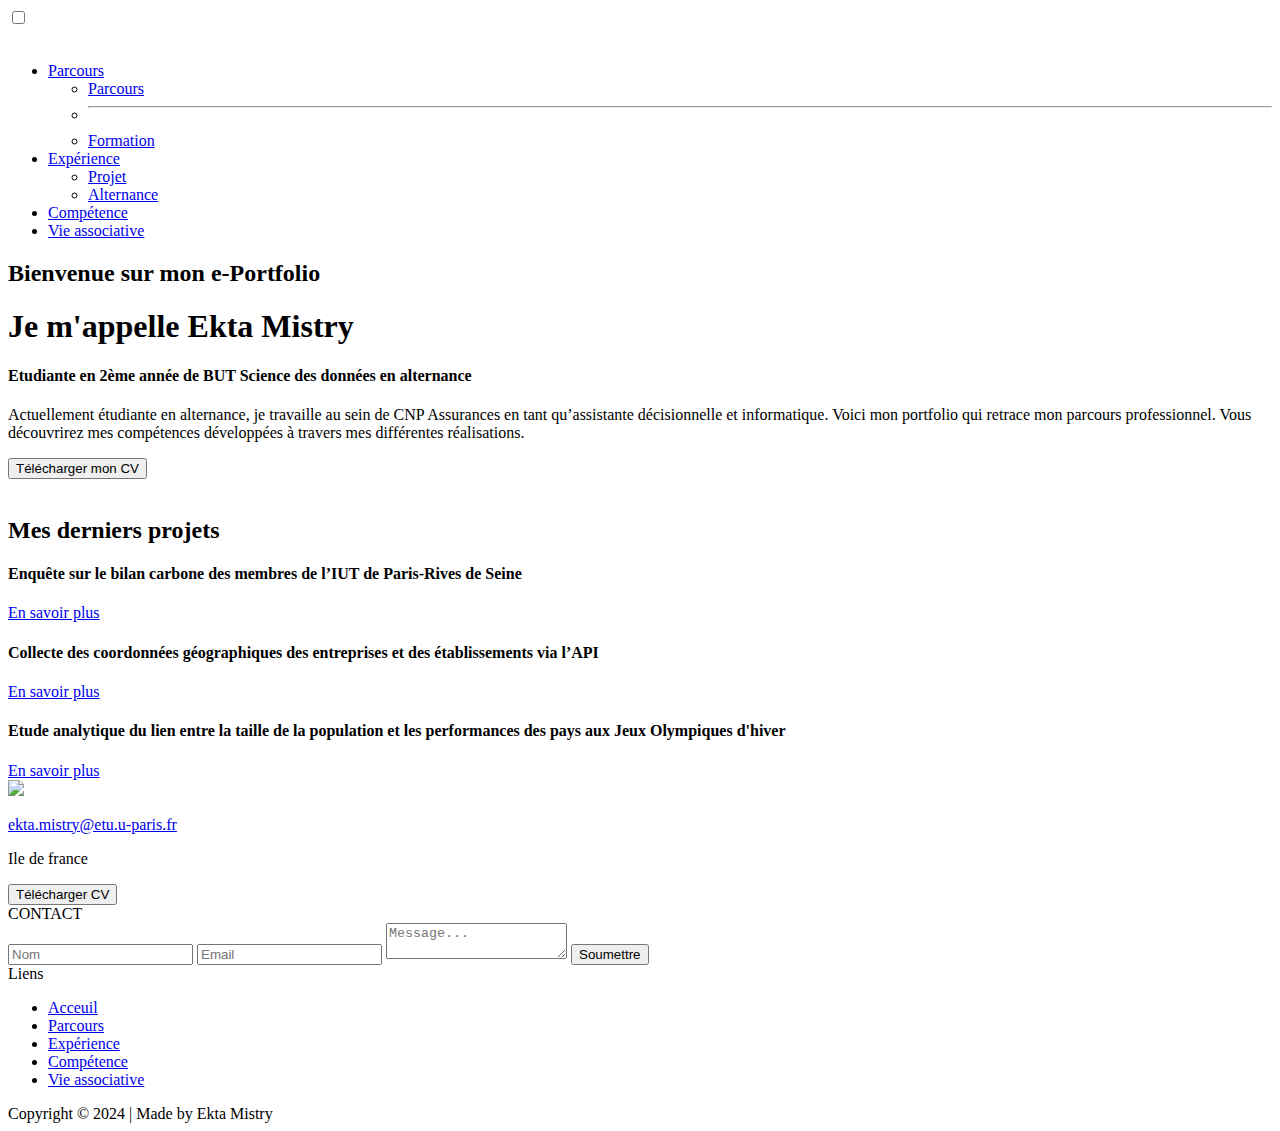
==== index.html @ 280d70ab "Add files via upload" ====
<!doctype html>

<html>
	<head>
		<title> Portfolio </title>
		<meta charset="UTF-8">
		<meta name="viewport" content="width=device-width, initial-scale=1">
		<link rel="stylesheet" type="text/css" href="CSS/style.css">
		<link rel="stylesheet" type="text/css" href="CSS/style_navbar.css">
		<script type="module" src="https://unpkg.com/ionicons@7.1.0/dist/ionicons/ionicons.esm.js"></script>
		<!-- <link rel="stylesheet" type="text/css" href="CSS_bootstrap/bootstrap.min.css"> -->
		</head>
	<body>
	
	
	<!------------------------------------------------------DEBUT NAVBAR ------------------------------------------->
	<header>
		<nav class="navbar">
			<input type="checkbox" id="check" name="" value="">		
			<div class="logo">
				<a  href="index.html"><img src="image/logo.png"  alt=""></a> 
			</div>
			<ul class="menu">  				
                <li>
					<a href="#">Parcours</a>
					<ion-icon class="icone-bas" name="chevron-down-outline"></ion-icon>
					<ul class="dropdown-menu">
						<li><a href="index_parcours.html">Parcours</a></li> 
						<li><hr class="dropdown-divider"></li>
						<li><a  href="index_formation.html">Formation</a></li> 
					</ul>				
				</li>
                <li>		
					<a href="#">Expérience</a>
					<ion-icon class="icone-bas" name="chevron-down-outline"></ion-icon>
					<ul class="dropdown-menu">
						<li><a  href="index_projet.html">Projet</a></li> 
						<li><a  href="index_alternance.html">Alternance</a></li> <!--  Ajouter le lien de la page parcours  -->
					</ul>
				</li>
                <li><a href="index_competence.html">Compétence</a></li>
                <li><a href="index_va.html">Vie associative</a></li>
			</ul>	
			<label for="check" id="checkbtn" ><ion-icon name="menu-outline"></ion-icon></label>			
		</nav>		
	</header>
	<!-------------------------------------------------------- FIN NAVBAR ------------------------------------------->

		<!-- ---------------------------PARTIE PAGE : ACCEUIL -------------------------  -->
	<!-- <span class="border-bottom"></span> -->
		<div class="contenue-page-accueil">
			<div class="present">
				<h2>Bienvenue sur mon e-Portfolio</h2>
				<h1>Je m'appelle Ekta Mistry</h1>
				<h4>Etudiante en  2ème année de BUT Science des données en alternance</h4>
				<p>Actuellement étudiante en alternance, je travaille au sein de CNP Assurances en tant qu’assistante décisionnelle et informatique. Voici mon portfolio qui retrace mon parcours professionnel. Vous découvrirez mes compétences développées à travers mes différentes réalisations.			</p>
				<div class="social-media">
					<a href="#"><ion-icon name="mail-outline"></ion-icon></a>
					<a href="https://fr.linkedin.com/in/ekta-mistry-756896268"><ion-icon name="logo-linkedin"></ion-icon></a>
				</div>			
				<a href="C:\Users\ektam\OneDrive\Documents\Portfolio\CV.pdf" download>
					<button class="btn">Télécharger mon CV</button>
				</a>

			</div>
			<div class="present-image">
				<div class="image-profil">
					<img src="image/photo-profil.png" alt="" >
				</div>
				
			</div>


		</div>

		<h2 class="titre-projet">Mes derniers projets</h2>
		<div class="last-project">
			
			<div class="item first-project">
				<a class="btn-project"><ion-icon name="earth-outline"></ion-icon></a>
				<h4>Enquête sur le bilan carbone des membres de l’IUT de Paris-Rives de Seine</h4>
				<a class="knowmore" href="index_projet.html">En savoir plus</a>

			</div>
			
			<div class="item third-project">
				<a class="btn-project"><ion-icon name="code-outline"></ion-icon></a>
				<h4>Collecte des coordonnées géographiques des entreprises et des établissements via l’API</h4>
				<a class="knowmore" href="index_projet.html">En savoir plus</a>
			</div>
			<div class="item second-project">
				<a class="btn-project"><ion-icon name="football-outline"></ion-icon></a>
				<h4>Etude analytique du lien entre la taille de la population et les performances des pays aux Jeux Olympiques d'hiver</h4>
				<a class="knowmore" href="index_projet.html">En savoir plus</a>
			</div>
			
			

		</div>
	<!-- ------------------------- FIN CONTENUE PAGE ------------------------------>
	
	<!-- -------------------------DEBUT DU FOOTER ---------------------------- -->
	<footer>
        <div class="f-item-con">
            <div class="app-info">
                <img src="image/logo.png">
				<p><a href="mailto:ekta.mistry@etu.u-paris.fr"><ion-icon class="icone-mail" name="mail-open-outline"></ion-icon>  ekta.mistry@etu.u-paris.fr </a></p> 
				<p><a ><ion-icon name="location-outline"></ion-icon> Ile de france</a></p> 
				<a href="https://fr.linkedin.com/in/ekta-mistry-756896268" class="btn-icone"><ion-icon name="logo-linkedin"></ion-icon></a>
				<a id="tel-cv" href="CV.pdf" download>
					<button class="btn-cv">Télécharger CV</button>
				</a>
			</div>
           
            
            <div class="g-i-t">
                <div class="footer-title">CONTACT</div>
                <form action="/" method="post" >
                    <input type="text" name="g-name" class="g-inp" id="g-name" placeholder='Nom' />
                    <input type="email" name="g-email" class="g-inp" id="g-email" placeholder='Email' />
                    <textarea type="text" name="g-msg" class="g-inp h-40 resize-none" id="g-msg"
                        placeholder='Message...'></textarea>
						<a href="mailto:ekta.mistry@etu.u-paris.fr">
							<button class="f-btn">Soumettre</button>
						</a>
                </form>
            </div>
			<div class="useful-links">
                <div class="footer-title">Liens</div>
                <ul>
                    <li><a href="index.html">Acceuil</a></li>
                    <li><a href="index_parcours.html">Parcours</a></li>
                    <li><a href="index_experience.html">Expérience</a></li>
                    <li><a href="index_competence.html">Compétence</a></li>
					<li><a href="index_va.html">Vie associative</a></li>

                </ul>
            </div>
        </div>
        <div class='cr-con'>Copyright &copy; 2024 | Made by Ekta Mistry</div>
    </footer>

	<!-- -------------------------FIN DU FOOTER ------------------------------>
	


	<script src="https://cdn.jsdelivr.net/npm/bootstrap@5.3.3/dist/js/bootstrap.bundle.min.js" integrity="sha384-YvpcrYf0tY3lHB60NNkmXc5s9fDVZLESaAA55NDzOxhy9GkcIdslK1eN7N6jIeHz" crossorigin="anonymous"></script>
		
	
	</body>

</html>
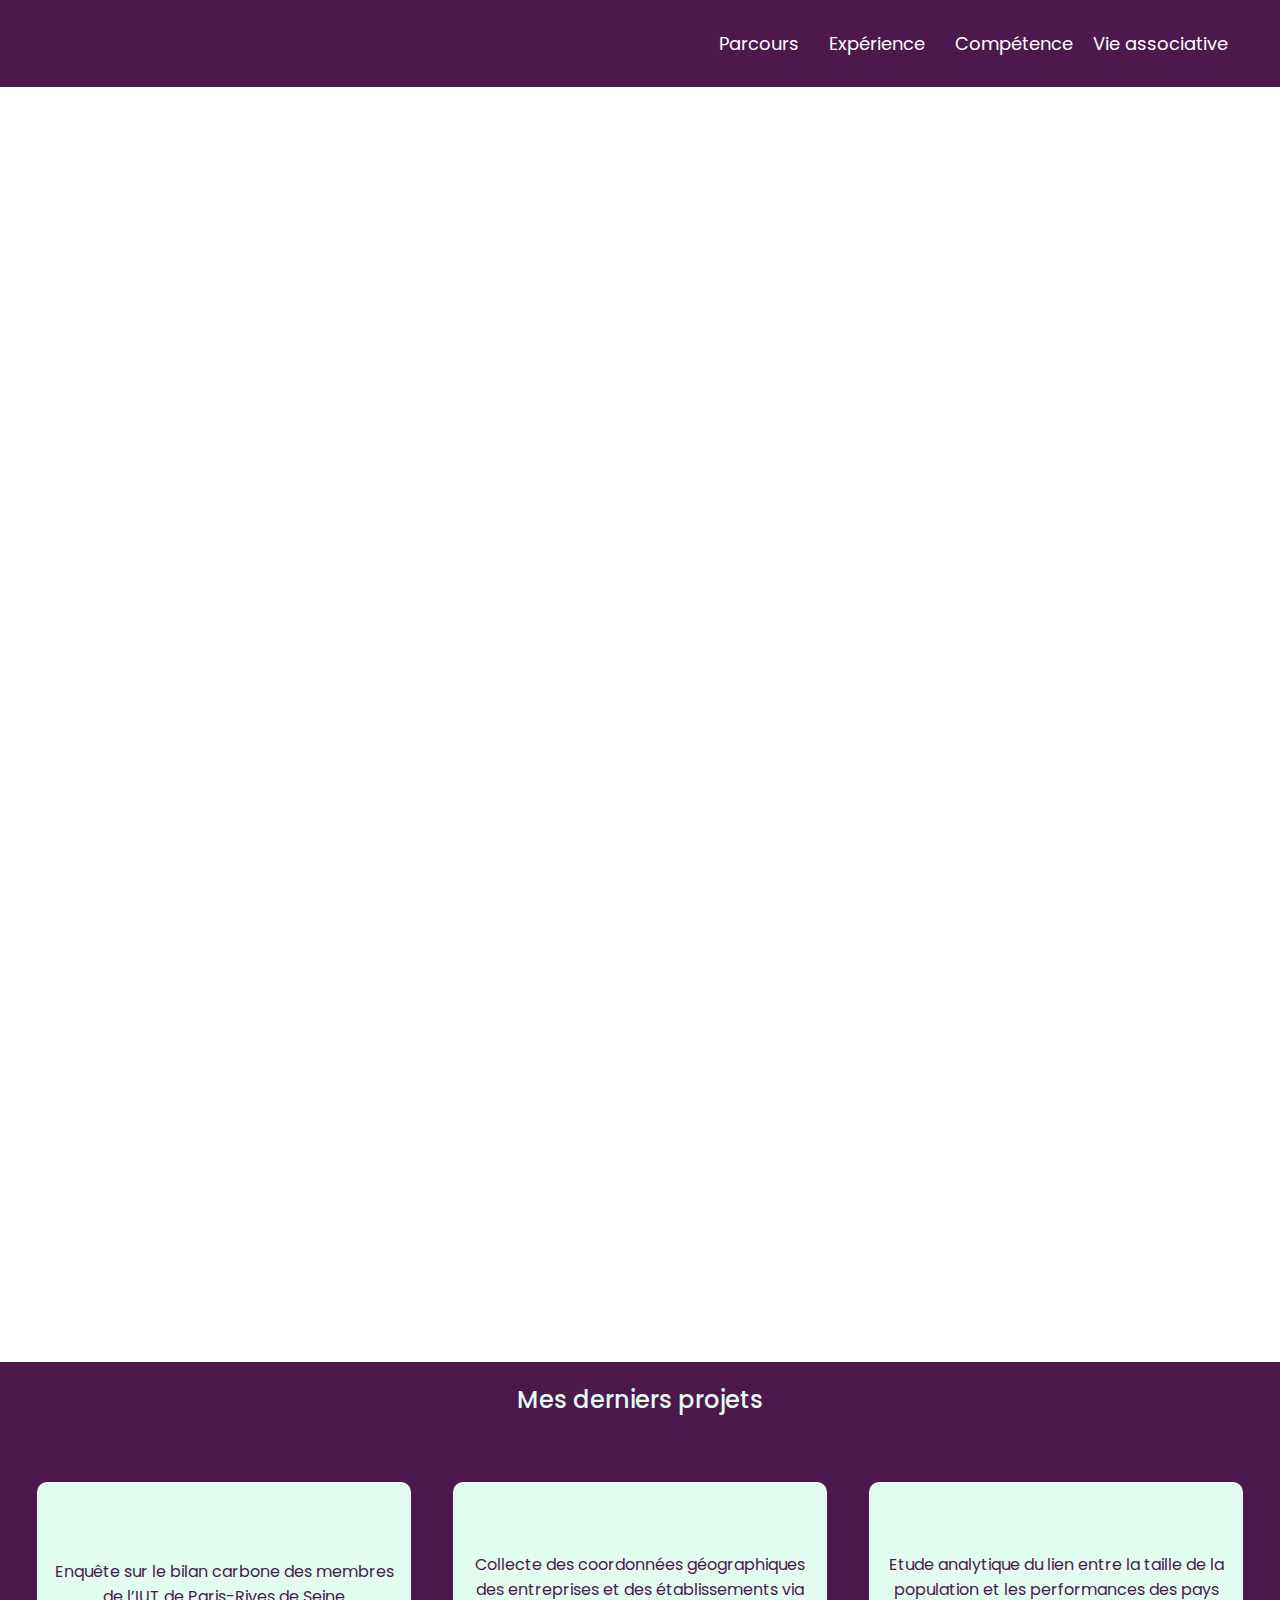
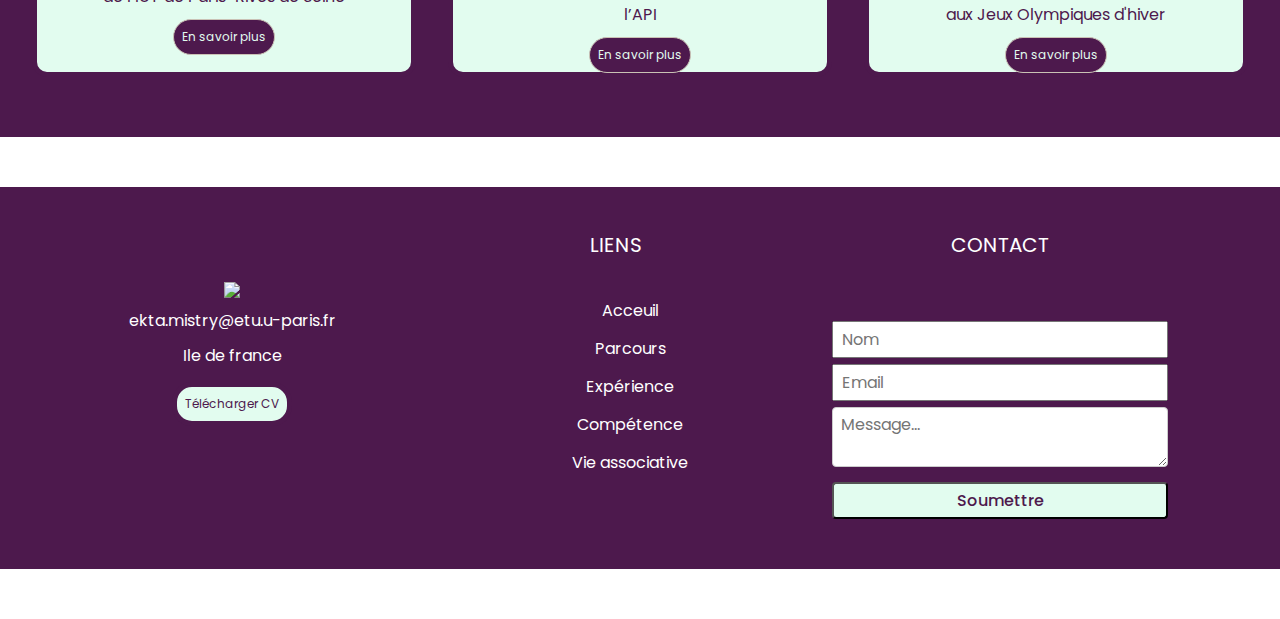
==== commit 1d24e346: "Update index.html" ====
--- a/index.html
+++ b/index.html
@@ -50,12 +50,11 @@
 	<!-- <span class="border-bottom"></span> -->
 		<div class="contenue-page-accueil">
 			<div class="present">
-				<h2>Bienvenue sur mon e-Portfolio</h2>
+				<h3>Bienvenue sur mon e-Portfolio</h3>
 				<h1>Je m'appelle Ekta Mistry</h1>
-				<h4>Etudiante en  2ème année de BUT Science des données en alternance</h4>
-				<p>Actuellement étudiante en alternance, je travaille au sein de CNP Assurances en tant qu’assistante décisionnelle et informatique. Voici mon portfolio qui retrace mon parcours professionnel. Vous découvrirez mes compétences développées à travers mes différentes réalisations.			</p>
+				<h2>Etudiante en BUT Science des données</h2>
 				<div class="social-media">
-					<a href="#"><ion-icon name="mail-outline"></ion-icon></a>
+					<a href="mailto:ekta.mistry@etu.u-paris.fr"><ion-icon name="mail-outline"></ion-icon></a>
 					<a href="https://fr.linkedin.com/in/ekta-mistry-756896268"><ion-icon name="logo-linkedin"></ion-icon></a>
 				</div>			
 				<a href="C:\Users\ektam\OneDrive\Documents\Portfolio\CV.pdf" download>
@@ -72,6 +71,25 @@
 
 
 		</div>
+		<!-- A AJOUTER -->
+
+		
+		<div class="contenue-detail">
+			<div class="contenue-detail-image">
+				<img src="image/photo-profil.png" alt="" >
+			</div>
+			<div class="contenue-detail-text">
+				<h2>A propos de moi </h2>
+				<p>Je suis actuellement étudiante en 2ème année de BUT Science des données à l’IUT de Paris-Rives de Seine. J’ai eu l’opportunité de réaliser mon alternance au sein de CNP Assurances en tant qu’assistante décisionnelle et informatique.			</p>
+				<p>J'ai acquis des compétences analytiques afin d'exploiter et de traiter les données à des fins décisionnelles. Grâce à la manipulation de nombreux logiciels et langages de programmation, comme Python, R et SAS j'ai développé des compétences techniques. 			</p>
+				<p>Durant mon BUT, j’ai participé à de nombreux projets et j’ai pu découvrir un réel intérêt pour la visualisation de données et la création de tableaux de bord.			</p>
+				<p>Voici mon portfolio qui retrace mon parcours professionnel et académique. Vous découvrirez mes compétences développées à travers mes différentes réalisations.</p>	
+			</div>
+
+
+
+		</div>
+		<!--FIN PARTIE A AJOUTER-->
 
 		<h2 class="titre-projet">Mes derniers projets</h2>
 		<div class="last-project">
@@ -112,21 +130,18 @@
 				</a>
 			</div>
            
-            
-            <div class="g-i-t">
-                <div class="footer-title">CONTACT</div>
-                <form action="/" method="post" >
-                    <input type="text" name="g-name" class="g-inp" id="g-name" placeholder='Nom' />
-                    <input type="email" name="g-email" class="g-inp" id="g-email" placeholder='Email' />
-                    <textarea type="text" name="g-msg" class="g-inp h-40 resize-none" id="g-msg"
-                        placeholder='Message...'></textarea>
-						<a href="mailto:ekta.mistry@etu.u-paris.fr">
-							<button class="f-btn">Soumettre</button>
-						</a>
-                </form>
-            </div>
+			<div class="g-i-t">
+				<div class="footer-title">CONTACT</div>
+				<form action="https://formspree.io/your_email_here" method="post">
+					<input type="text" name="g-name" class="g-inp" id="g-name" placeholder='Nom' />
+					<input type="email" name="g-email" class="g-inp" id="g-email" placeholder='Email' />
+					<textarea type="text" name="g-msg" class="g-inp h-40 resize-none" id="g-msg"
+						placeholder='Message...'></textarea>
+					<button type="submit" class="f-btn">Soumettre</button>
+				</form>
+			</div>
 			<div class="useful-links">
-                <div class="footer-title">Liens</div>
+                <div class="footer-title">LIENS</div>
                 <ul>
                     <li><a href="index.html">Acceuil</a></li>
                     <li><a href="index_parcours.html">Parcours</a></li>
@@ -137,7 +152,6 @@
                 </ul>
             </div>
         </div>
-        <div class='cr-con'>Copyright &copy; 2024 | Made by Ekta Mistry</div>
     </footer>
 
 	<!-- -------------------------FIN DU FOOTER ------------------------------>
@@ -150,4 +164,4 @@
 	</body>
 
 </html>
-	+	
--- a/CSS/style.css
+++ b/CSS/style.css
@@ -0,0 +1,607 @@
+@import url('https://fonts.googleapis.com/css2?family=Poppins:ital,wght@0,100;0,200;0,300;0,400;0,500;0,600;0,700;0,800;0,900;1,100;1,200;1,300;1,400;1,500;1,600;1,700;1,800;1,900&display=swap');
+
+body{
+	background-color: white;
+    font-family: "Poppins", sans-serif;
+}
+
+.contenue-page-accueil{
+	display: flex;
+    justify-content: space-between; 
+    flex-wrap: wrap; 
+	opacity: 0; /* Opacité initiale à 0 */
+    animation: fade-in 2s forwards; /* Animation du fondu */
+    
+}
+@keyframes fade-in {
+	from { opacity: 0; }
+	to { opacity: 1; }
+  }
+.present{
+	background-color: #E2FCEF;
+	padding: 20px 40px;
+	width: 70%;
+	
+}
+/*debut : a ajouter*/
+
+.contenue-detail{
+	background-color: #E2FCEF;
+	margin: 20px 0;
+	display: flex;
+	opacity: 0; /* Opacité initiale à 0 */
+    animation: fade-in 6s forwards; /* Animation du fondu */
+	
+}
+
+.contenue-detail-text{
+	padding: 20px;
+	margin: 20px ;
+	width: 50%;
+	text-align:left
+}
+.contenue-detail-text h2{
+	color: #4D194D;
+	font-weight: 600;
+}
+.contenue-detail-text p{
+	padding-top: 10px;
+}
+
+.contenue-detail-image {
+	width: 50%;
+	position:relative;
+}
+
+.contenue-detail-image img{
+	position: absolute;
+	width: 50%;
+	top: 50%;
+  	left: 50%;
+  transform: translate(-50%, -50%);
+  border: 2px solid #4D194D;
+  border-radius: 50%;
+}
+  
+/*fin : a ajouter*/
+.present h1{
+	font-size: 40px;
+	padding-top: 10px ;
+	color: #4D194D;
+	font-weight: 600;
+}
+.present h2{
+	padding: 10px 0;
+	color: #4D194D;
+	font-size: 35px;
+}
+.present h3{
+	padding-top: 20px;
+	padding-bottom: 15px ;
+	color: #4D194D;
+}
+.present p{
+	font-size: 15px;
+}
+
+.social-media{
+	padding-top: 30px;
+	padding-bottom: 20px;
+	color: #4D194D;
+	font-size: 30px;
+}
+
+.social-media{
+	color:#4D194D;
+}
+.present button{
+	font-size: 12px;
+	padding: 7px  10px ;
+	border-radius: 2%;
+	color: #E2FCEF;
+	background-color: #4D194D;
+	border: 5px solid #4D194D;
+	border-radius: 20px;
+}
+.present button:hover{
+	border: 3px solid #4D194D;
+	background-color:#E2FCEF;
+	color: #4D194D;
+	transition: 0.2s;
+}
+
+/*.present-image{
+	width: 50%;
+	background-color: #E2FCEF;
+}
+.present-image img{
+	width: 40%
+}*/
+
+.present-image{
+	display: flex;
+	justify-content: right;
+	align-content: center;
+	min-height: 80vh;
+	width: 30%;
+	background-color: #E2FCEF;
+}
+.image-profil{
+	margin: auto 0;
+	width: 380px;
+	height: 380px;
+}
+
+.image-profil img{
+	width: 300px;
+	height:300px ;
+	object-fit: cover;
+}
+
+
+@media (max-width: 900px) {
+    .contenue-page-accueil{ 
+      flex-direction: column;
+	  justify-content: center;
+
+    }
+	.present{
+		width: 100%;
+		order:2;
+		justify-content: center;
+		align-content: flex-start;
+		padding: 10px;
+		text-align: center;
+	}
+	.present h1{
+		font-size: 25px;
+	}
+	.present h2{
+		font-size: 15px;
+
+	}
+	.present-image{
+		order: 1;
+		min-height: 200px;
+		width: 100%;
+		align-content: center;
+		justify-content: center;
+		padding-top:10px ;
+		
+	}
+	.image-profil, .image-profil img {
+		width: 200px;
+		height: 200px;
+		align-content: center;
+	}
+	.present button{
+		font-size: 10px;
+		padding: 10px 15px ;
+		border-radius: 6%;
+		color: #E2FCEF;
+		background-color: #4D194D;
+		border: 3px solid #4D194D;
+	}
+	.present h2{
+		padding-top: 0;
+	}
+	.contenue-detail-image{
+		display: none;
+	}
+	.contenue-detail-text{
+		width: 100%;
+	}
+	
+	
+}
+/*--------------------------------------------------------------------------------*/
+footer{
+	background-color: #4D194D;
+	
+}
+
+/* Styles CSS pour le formulaire de contact dans le footer */
+footer {
+    background-color: #f2f2f2;
+    padding: 20px;
+    text-align: center;
+
+}
+
+footer h2 {
+    margin-bottom: 20px;
+}
+
+form {
+    display: inline-block;
+    text-align: left;
+	justify-content: space-evenly;
+}
+
+input[type="text"],
+input[type="email"],
+#g-name{
+	display: inline;
+}
+
+input{
+	padding: 20px;
+}
+textarea {
+    width: 100%;
+    padding: 10px;
+    margin-bottom: 10px;
+    box-sizing: border-box;
+    border: 1px solid #ccc;
+    border-radius: 4px;
+}
+
+
+.contenue-page{
+	text-align: center;
+	/*background-color: #E2FCEF;
+	padding: 50px;
+	margin-top: 30px;
+	*/
+	
+}
+
+.contenue-page img{
+	padding: 20px;
+	width:90%;
+	Animation-name : fade ;
+	Animation-delay : 0s;
+	Animation-duration : 3s;
+
+
+}
+@keyframes fade {
+	From {
+	  Opacity : 0.3;
+	}
+	To {
+	  Opacity : 1;
+	}
+  }
+
+.fade-in.loaded {
+    opacity: 1; /* L'opacité est définie à 1 pour rendre l'élément visible */
+}
+.logo-gauche{
+	background-color: #E2FCEF;
+	color: #4D194D;
+}
+
+.contenue-page p{
+	margin:10px 0 40px;
+	font-size:26px;
+	font-family: 'Times New Roman', Times, serif;
+	color:#4D194D ;
+}
+
+.knowmore{
+	display: inline-block;
+	text-decoration: none;
+	color:#CAC2B5;
+	border: 1px solid #CAC2B5;
+	padding: 12px 34px;
+	font-size: 13px;
+	background: #4D194D;
+	position: relative;
+
+}
+
+.knowmore:hover{
+	border: 3px solid #4D194D;
+	background-color:#E2FCEF;
+	color: #4D194D;
+	transition: 0.5s;
+
+}
+
+
+/*------------------ANIMATION CARRE CERCLE------------- 
+.presentation_logo  {
+	margin-left: 50px;
+	width: 300px;
+	height: 300px;
+	background-color: coral;
+	background-image: url("image/logo_present.png");
+	background-size: cover;
+	animation: square-to-circle 2s infinite alternate;
+  }
+   
+  @keyframes square-to-circle {
+	0%  {
+	  border-radius:0 0 0 0;
+	  background:coral;
+   
+	}
+
+	100% {  
+	  border-radius:50%;
+	  background:darksalmon;
+	}
+  }
+
+*/
+
+
+div.last-project{
+	background-color: #4D194D;
+	display: flex;
+	flex-wrap: wrap;
+	justify-content: space-evenly;
+	padding: 60px 0;
+	margin: 0%;
+}
+.titre-projet{
+	color:#E2FCEF;
+	background-color: #4D194D;
+	text-align: center;
+	font-weight: 500;
+	padding-top: 20px;
+	margin-top: 30px;
+}
+
+div.last-project div{
+	height: 200px;
+	width: 30%;
+	background-color:#E2FCEF;
+	align-items: center;
+	align-content: center;
+	justify-content: center;
+	text-align: center;
+	border-radius: 2%;
+	border: 5px solid #4D194D;
+	border-radius: 15px;
+	padding: 10px;
+
+
+}
+div.last-project div a.btn-project{
+	color: #4D194D;
+	font-size: 40px;
+	text-align: center;
+	align-items: center;
+	padding: 10px ;
+	left: 0;
+	right: 0;
+}
+
+div.last-project div h4{
+	color: #4D194D;
+	font-size: medium;
+	text-align: center;
+	padding-bottom: 10px;
+}
+
+.knowmore{
+	font-size: 12px;
+	padding: 8px  8px ;
+	border-radius: 2%;
+	color: #E2FCEF;
+	background-color: #4D194D;
+	border-radius: 20px;
+}
+.last-project button:hover{
+	border: 3px solid #4D194D;
+	background-color:#E2FCEF;
+	color: #4D194D;
+	transition: 0.2s;
+}
+
+/*---------------------PERMET DE PASSER A LA LIGNE-------------------- */
+/* Responsive layout - makes a one column-layout instead of two-column layout */
+@media (max-width: 900px) {
+    .last-project { /*mettre le nom de la div*/
+      flex-direction: column;
+	  align-items: center;
+	  justify-content: center;
+    }
+	div.last-project div{
+		align-items: center;
+		justify-content: center;
+		width: 60%;
+		padding: 0 20px;
+		margin: 5px 0;
+	}
+	.f-item-con{ 
+		flex-direction: column;
+
+	}
+	.f-item-con div{
+		display: flex;
+		flex-direction: column;
+	}
+	footer{
+		display: flex;
+		flex-direction: column;
+
+	}
+}
+
+.last-project p{
+	text-align: center;
+	margin:10px 0 40px;
+	font-size:26px;
+	font-family: 'Times New Roman', Times, serif;
+	color:white ;
+	background-color:#4D194D;
+	padding: 3%;
+}
+
+/*------------------------------DEBUT DU FOOTER---------------------------- */
+footer{
+	display: flex;
+	background-color:#4D194D;
+	margin: 50px 0;
+	padding: 20px 0;
+	
+
+}
+
+.f-item-con{
+    padding: 1.5rem 4rem;
+    display: grid;
+    grid-template-columns: repeat(3, minmax(0, 1fr));
+    grid-gap: 3rem;
+}
+
+.app-info{
+		display: flex; /* Utilisation de flexbox pour aligner les éléments au centre */
+		justify-content: center; /* Alignement horizontal au centre */
+		align-items: center; /* Alignement vertical au centre */
+		flex-direction: column
+}
+
+
+footer .app-info img{
+	max-width:50%;
+	height: auto;
+	padding-bottom: 10px;
+}
+
+footer .app-info p{
+    color: white;
+	text-decoration: none;
+	align-content: center;
+	padding-bottom: 10px;
+}
+footer .app-info p a{
+    color: white;
+	text-decoration: none;
+	padding-bottom: 10px;
+}
+
+footer .footer-title{ 
+    font-size: 1.25rem;
+    line-height: 1.75rem;
+    color: white;
+    height: fit-content;
+	padding-bottom: 20px;
+	text-align: center;
+	align-content: center;
+}
+footer ul{ 
+    padding-left: 1.75rem;
+    color: white;
+    font-size: 0.875rem;
+    line-height: 1.25rem;
+    margin-top: .5rem;
+	text-align: center;
+	align-items: center;
+}
+footer ul li{ 
+    margin: .25rem 0;
+    cursor: pointer;
+    color: #d4d4d4;
+    width: fit-content;
+}
+footer ul li:hover{
+    color: white;
+}
+
+footer .cr-con{
+    font-size: 10px;
+    color: white;
+    padding: 1rem 4rem;
+    text-align: center;
+}
+.g-i-t{
+    display: grid;
+    grid-column-start: 3;
+    grid-row-start: 1;
+    grid-row-end: 3;
+
+}
+.g-i-t form{
+    display: flex;
+    flex-direction: column;
+    margin-top: 1rem;
+    --tw-space-y-reverse: 0;
+    margin-top: calc(0.5rem * calc(1 - var(--tw-space-y-reverse)));
+    margin-bottom: calc(0.5rem * var(--tw-space-y-reverse));
+}
+form .g-inp{
+    padding: .25rem .5rem;
+    font-size: 16px;
+}
+.g-inp textarea{
+    height: 150px;
+}
+.f-btn{
+    padding: .25rem 1rem;
+    background-color:#E2FCEF;
+    border-radius: .25rem;
+    font-size: 16px;
+    color:#4D194D;
+    font-weight: 500;
+}
+
+.useful-links{
+	display: flex; /* Utilisation de flexbox pour aligner les éléments au centre */
+	justify-content: center; /* Alignement horizontal au centre */
+	align-items: center; /* Alignement vertical au centre */
+	flex-direction: column;
+	font-size: 16px;
+}
+.useful-links ul li a{
+	text-decoration: none;
+	color:white;
+
+}
+.useful-links li{
+	list-style-type: none;
+	padding-top: 10px;
+}
+
+.useful-links ul{
+	display: flex; /* Utilisation de flexbox pour aligner les éléments au centre */
+	justify-content: center; /* Alignement horizontal au centre */
+	align-items: center; /* Alignement vertical au centre */
+	flex-direction: column;
+	font-size: 16px;
+
+}
+
+.btn-icone{
+	color:#E2FCEF;
+	padding: 2px;
+	font-size: 25px;
+}
+
+.btn-cv{
+	font-size: 12px;
+	padding: 8px  8px ;
+	border-radius: 2%;
+	color: #4D194D;
+	background-color:#E2FCEF;
+	border: 5px solid #4D194D;
+	border-radius: 20px;
+	display: block;
+	justify-content: center;
+
+}
+
+.btn-cv:hover{
+	border: 3px solid #E2FCEF;
+	background-color:#4D194D;
+	color:#E2FCEF;
+	transition: 0.5s;
+}
+.btn-cv a{
+	font-size: 12px;
+}
+#tel-cv{
+	padding: 0;
+	font-size: 0;
+	text-align: center;
+	box-sizing: border-box;
+	justify-content: center;
+	text-decoration: none;
+	align-content: center;
+}
+
+/*--------------------------FIN DU FOOTER-----------------------*/
+
--- a/CSS/style_navbar.css
+++ b/CSS/style_navbar.css
@@ -0,0 +1,184 @@
+@import url('https://fonts.googleapis.com/css2?family=Poppins:ital,wght@0,100;0,200;0,300;0,400;0,500;0,600;0,700;0,800;0,900;1,100;1,200;1,300;1,400;1,500;1,600;1,700;1,800;1,900&display=swap');
+
+*{
+    margin: 0;
+    padding: 0;
+    box-sizing: border-box;
+	font-family: "Poppins", sans-serif;
+	font-weight: 400;
+	font-style: normal;
+}
+
+body{
+	background-color: white;
+    font-family: "Poppins", sans-serif;
+}
+header{
+    top:0;left:0; right :0;
+    background-color: #4D194D;    
+    padding:15px 3%;
+    display: flex;
+    align-items: center;
+}
+
+header .navbar{
+    width: 100%;
+    max-width: 1200px;
+    display: flex;
+}
+
+header nav img{
+    width: 150px;
+}
+.logo{
+    flex:1
+}
+.menu{
+    display:flex;
+    align-items: center;
+    list-style-type: none;
+    color:white;
+}
+.menu li {
+    padding:15px 10px;
+    font-size: 18px;
+    position: relative;
+    display: inline-block;
+}
+nav a {
+    color:white;
+    text-decoration: none;
+}
+nav a:hover{
+    color:#E2FCEF;
+}
+.toggle{
+    font-size: 30px;
+    display: none;
+}
+.menu li:hover .dropdown-menu{
+    list-style: none;
+    display: block;
+    position: absolute;
+    top: 0;
+    top: 100%;
+    background-color: #4D194D;
+    z-index: 1000;
+    border-radius: 10%;
+    border: 1px solid #E2FCEF;
+}
+.dropdown-menu{
+    display: none;
+    z-index: 1000;
+}
+.dropdown-menu ul{
+    display: block;
+    margin:10px;
+    visibility: visible;
+    opacity: 1;
+}
+
+.dropdown-menu:hover{
+    background-color: #E2FCEF;
+    color:#4D194D;
+    display: block;
+}
+
+
+.dropdown-menu li {
+    width: 150px;
+    padding: 15px;
+}
+
+.icone-bas{
+    float: right;
+    margin-left: 10px;
+    padding-top: 3px;
+}
+hr.dropdown-divider{
+    padding:0;
+}
+
+/*------debut perso SIDE BAR------*/
+
+#check{
+    display: none;
+}
+#checkbtn{
+    float: right;
+    color:#E2FCEF;
+    line-height: 100px;
+    margin-right: 10px;
+    font-size: 40px;   
+    display: none; 
+}
+
+/*------fin perso SIDE BAR------*/
+.show, input{
+    display: none;
+}
+#check:checked~ ul{
+    left: 0;
+}
+
+@media screen and (max-width: 800px){
+    header nav #checkbtn{
+        display: block;
+        float: right;
+    }
+    header .navbar .menu{
+        position: absolute;
+        top:25%;
+        left: 700px;
+        right:0;
+        background-color:#4D194D;
+        border-top: 1px solid;
+        display: block;
+        height:100vh;
+        text-align: center;
+        font-size: 15px; 
+        z-index: 1000;
+    }
+    header .navbar .menu li {
+        width: 100%;  
+        position: relative;            
+    }
+    header .navbar .menu li a{
+        padding: 8px 30px 8px 10%;
+        position: relative;  
+    }
+    header .navbar ul li .dropdown-menu{
+        display: none;
+        position: relative;
+        top: 0;
+        left: 0;
+        color:#4D194D;
+         
+    }
+    header .navbar ul li:hover .dropdown-menu {
+        display: block;
+        position: relative;
+        top: 0;
+        left: 0;
+        color: #4D194D;
+        border: none;
+        text-align: center;
+    }
+    header .dropdown-menu li:hover, header .dropdown-menu li a:hover {
+        background-color:#E2FCEF;
+        color:#4D194D;
+        border: none;
+    }
+    header .dropdown-menu li:active{
+        background-color: #E2FCEF;
+    }
+    header .navbar ul li{
+        display: block;
+    }
+    header .navbar ul li ul li{
+        position: relative;
+        width: 100%;
+        left: 0;
+    }
+}
+    
